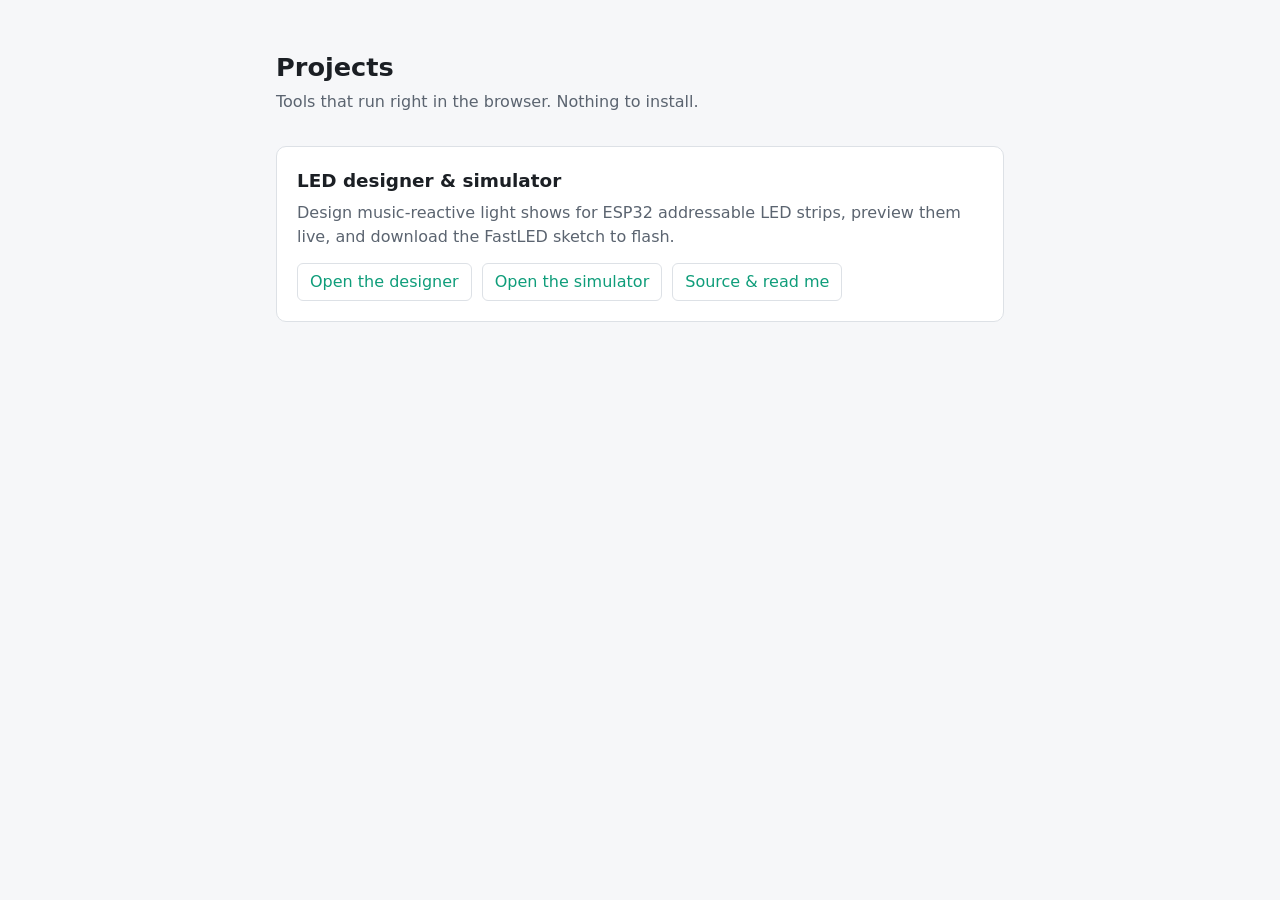
==== index.html @ 660e5186 "Public projects site: led-sim designer and simulator Co-Authored-By: Claude Opus 5.5 <noreply@anthro" ====
<!doctype html>
<html lang="en">
<head>
<meta charset="utf-8">
<meta name="viewport" content="width=device-width, initial-scale=1">
<title>Trolanin's projects</title>
<style>
  :root { --bg: #f6f7f9; --card: #fff; --fg: #1b1f24; --muted: #5b6470; --line: #dde1e6; --accent: #0f9d7a; }
  @media (prefers-color-scheme: dark) { :root { --bg: #0f1216; --card: #171b21; --fg: #e6e9ed; --muted: #9aa3ad; --line: #2a3038; --accent: #3ddc97; } }
  * { box-sizing: border-box; }
  body { margin: 0; background: var(--bg); color: var(--fg); font: 16px/1.5 system-ui, sans-serif; }
  main { max-width: 760px; margin: 0 auto; padding: 48px 16px; }
  h1 { font-size: 1.6rem; margin: 0 0 4px; }
  .sub { color: var(--muted); margin: 0 0 32px; }
  .card { background: var(--card); border: 1px solid var(--line); border-radius: 10px; padding: 20px; margin-bottom: 16px; }
  .card h2 { font-size: 1.15rem; margin: 0 0 6px; }
  .card p { margin: 0 0 14px; color: var(--muted); }
  .links { display: flex; flex-wrap: wrap; gap: 10px; }
  .links a { color: var(--accent); text-decoration: none; border: 1px solid var(--line); border-radius: 6px; padding: 6px 12px; }
  .links a:hover { border-color: var(--accent); }
</style>
</head>
<body>
<main>
  <h1>Projects</h1>
  <p class="sub">Tools that run right in the browser. Nothing to install.</p>

  <section class="card">
    <h2>LED designer &amp; simulator</h2>
    <p>Design music-reactive light shows for ESP32 addressable LED strips, preview them live, and download the FastLED sketch to flash.</p>
    <div class="links">
      <a href="led-sim/designer.html">Open the designer</a>
      <a href="led-sim/">Open the simulator</a>
      <a href="https://github.com/Trolanin/trolanin.github.io/tree/main/led-sim">Source &amp; read me</a>
    </div>
  </section>
</main>
</body>
</html>
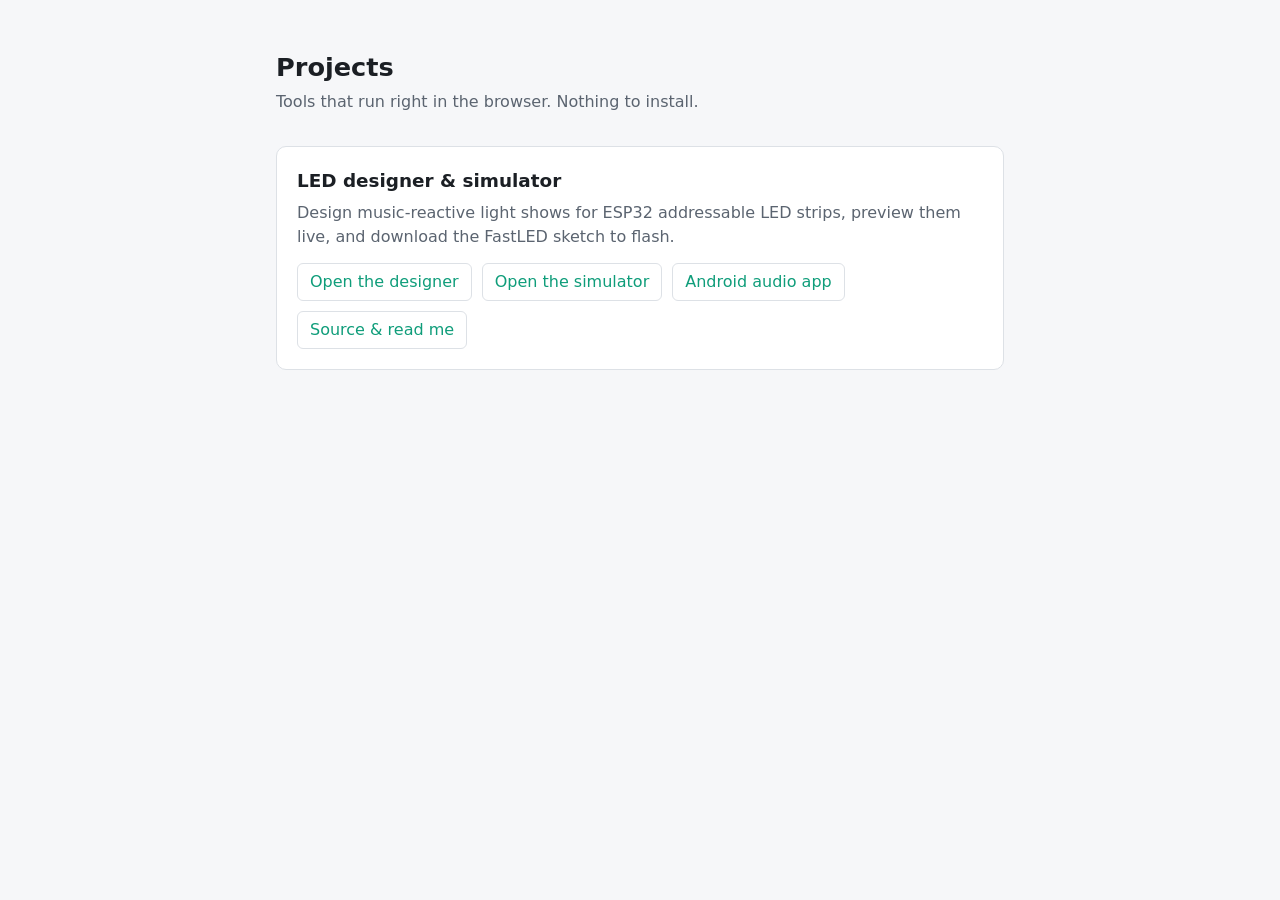
==== commit fae976f3: "led-sim: phone layout, and LED Audio for Android (live phone audio) - Designer and simulator reforma" ====
--- a/index.html
+++ b/index.html
@@ -31,6 +31,7 @@
     <div class="links">
       <a href="led-sim/designer.html">Open the designer</a>
       <a href="led-sim/">Open the simulator</a>
+      <a href="led-sim/android.html">Android audio app</a>
       <a href="https://github.com/Trolanin/trolanin.github.io/tree/main/led-sim">Source &amp; read me</a>
     </div>
   </section>
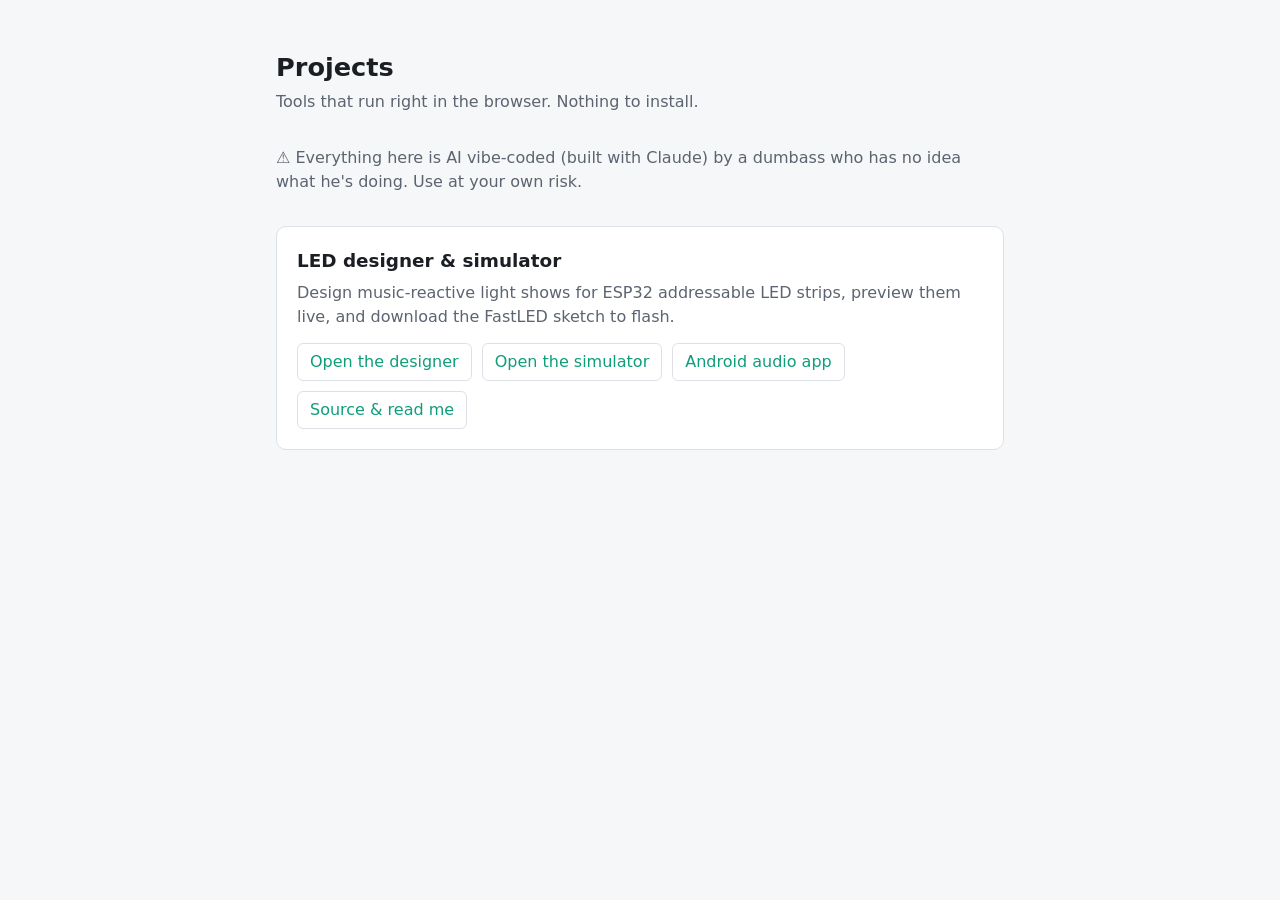
==== commit b8531eb2: "Add AI vibe-coded disclaimer to site, README and led-sim Co-Authored-By: Claude Opus 5.5 <noreply@an" ====
--- a/index.html
+++ b/index.html
@@ -24,6 +24,7 @@
 <main>
   <h1>Projects</h1>
   <p class="sub">Tools that run right in the browser. Nothing to install.</p>
+  <p class="sub">⚠️ Everything here is AI vibe-coded (built with Claude) by a dumbass who has no idea what he's doing. Use at your own risk.</p>
 
   <section class="card">
     <h2>LED designer &amp; simulator</h2>
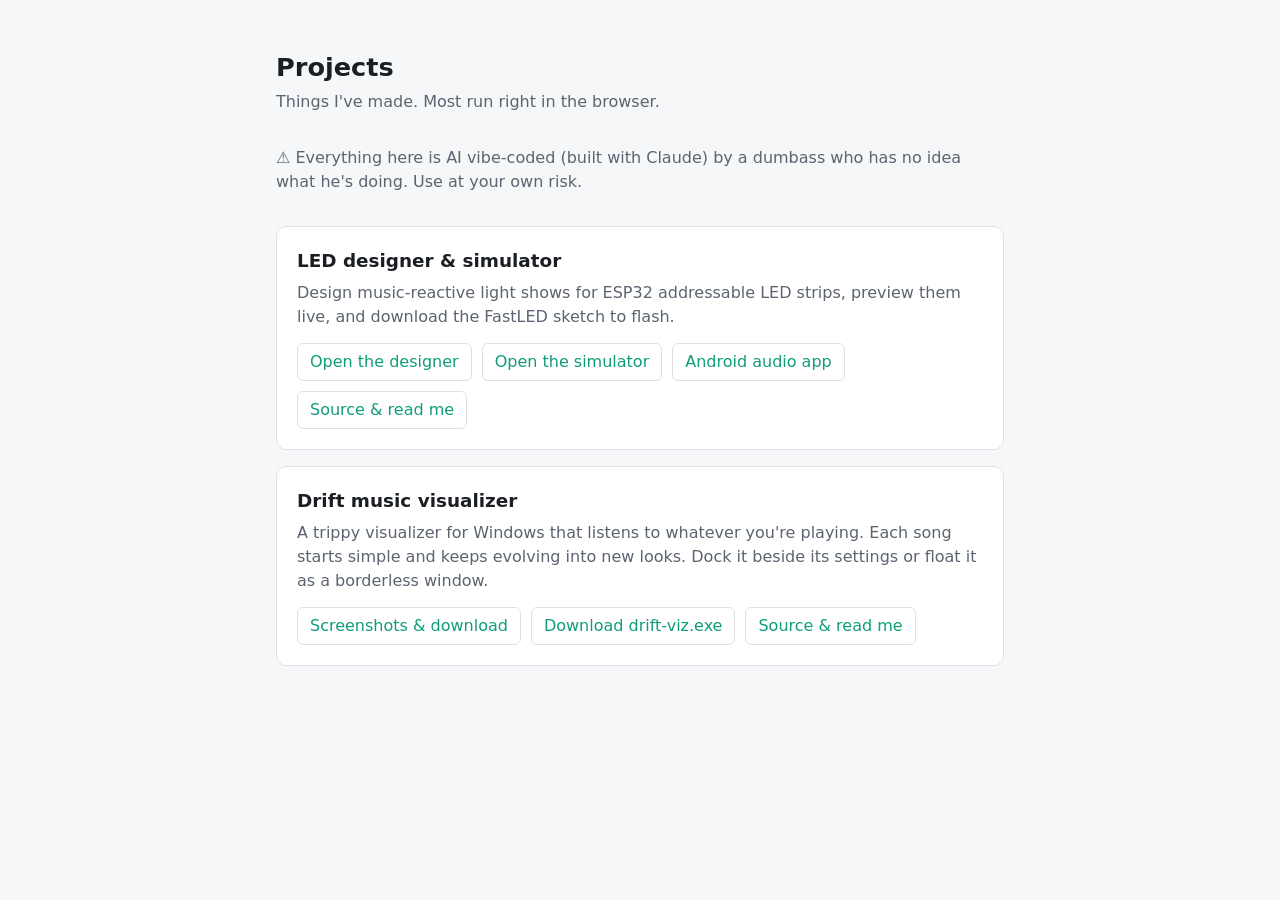
==== commit 950c6c55: "Add drift-viz: evolving music visualizer for Windows Native C++ / Direct3D 11 / WASAPI loopback. Set" ====
--- a/index.html
+++ b/index.html
@@ -23,7 +23,7 @@
 <body>
 <main>
   <h1>Projects</h1>
-  <p class="sub">Tools that run right in the browser. Nothing to install.</p>
+  <p class="sub">Things I've made. Most run right in the browser.</p>
   <p class="sub">⚠️ Everything here is AI vibe-coded (built with Claude) by a dumbass who has no idea what he's doing. Use at your own risk.</p>
 
   <section class="card">
@@ -36,6 +36,16 @@
       <a href="https://github.com/Trolanin/trolanin.github.io/tree/main/led-sim">Source &amp; read me</a>
     </div>
   </section>
+
+  <section class="card">
+    <h2>Drift music visualizer</h2>
+    <p>A trippy visualizer for Windows that listens to whatever you're playing. Each song starts simple and keeps evolving into new looks. Dock it beside its settings or float it as a borderless window.</p>
+    <div class="links">
+      <a href="drift-viz/">Screenshots &amp; download</a>
+      <a href="drift-viz/drift-viz.exe" download>Download drift-viz.exe</a>
+      <a href="https://github.com/Trolanin/trolanin.github.io/tree/main/drift-viz">Source &amp; read me</a>
+    </div>
+  </section>
 </main>
 </body>
 </html>
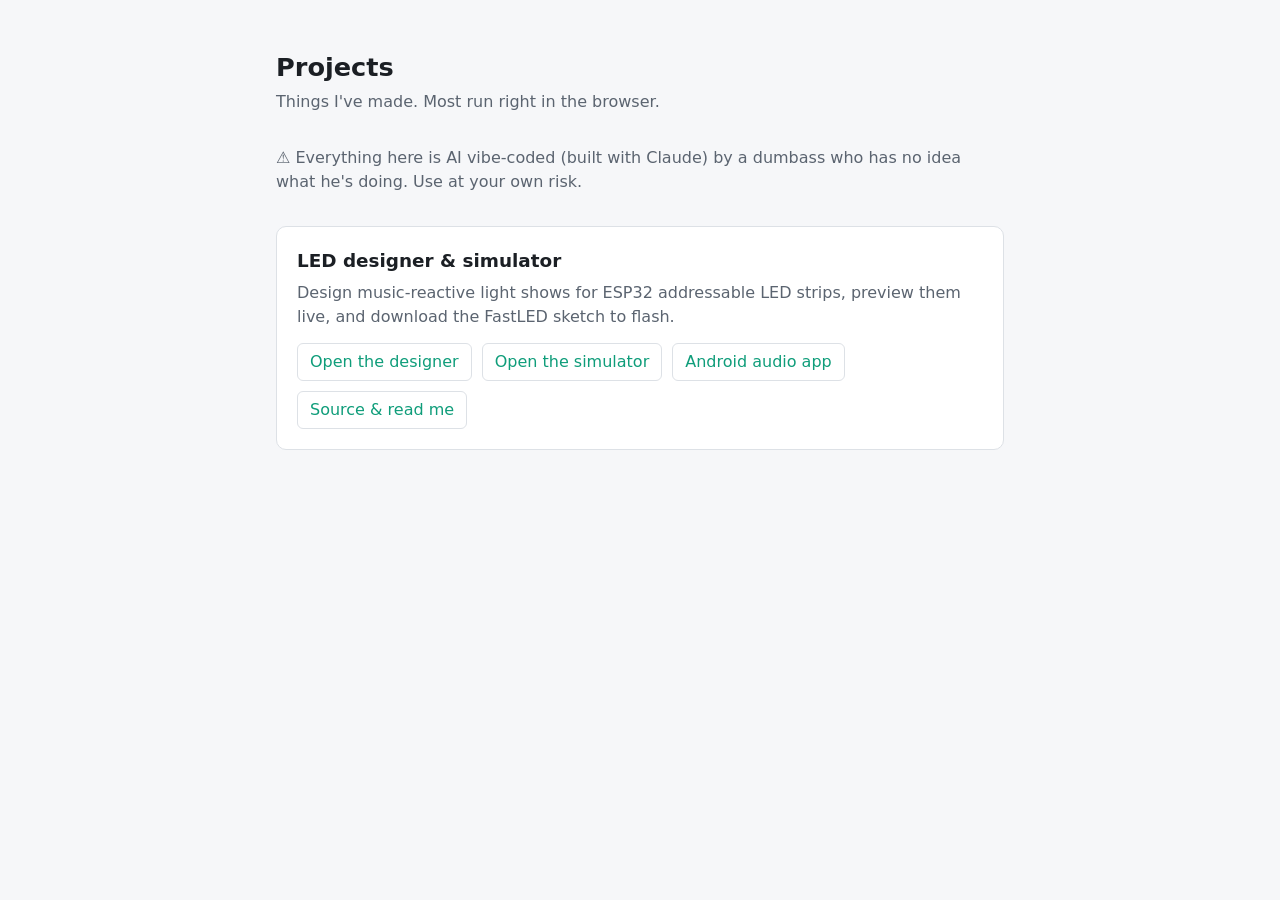
==== commit e86f01f5: "Remove drift-viz: it moved to the owner's private projects repo Co-Authored-By: Claude Opus 5.5 <nor" ====
--- a/index.html
+++ b/index.html
@@ -36,16 +36,6 @@
       <a href="https://github.com/Trolanin/trolanin.github.io/tree/main/led-sim">Source &amp; read me</a>
     </div>
   </section>
-
-  <section class="card">
-    <h2>Drift music visualizer</h2>
-    <p>A trippy visualizer for Windows that listens to whatever you're playing. Each song starts simple and keeps evolving into new looks. Dock it beside its settings or float it as a borderless window.</p>
-    <div class="links">
-      <a href="drift-viz/">Screenshots &amp; download</a>
-      <a href="drift-viz/drift-viz.exe" download>Download drift-viz.exe</a>
-      <a href="https://github.com/Trolanin/trolanin.github.io/tree/main/drift-viz">Source &amp; read me</a>
-    </div>
-  </section>
 </main>
 </body>
 </html>
